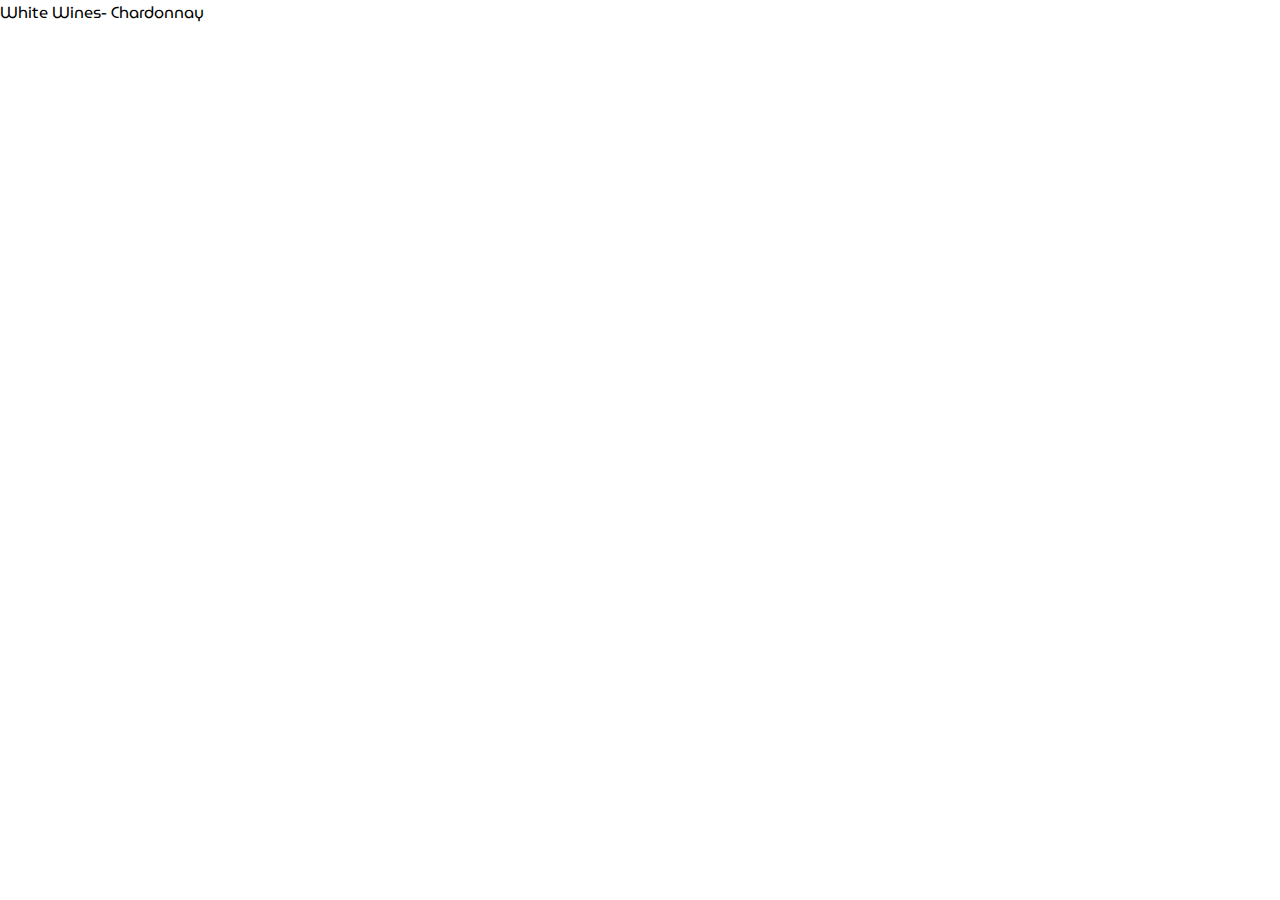
==== index.html @ d83c30e6 "저장1" ====
<!DOCTYPE html>
<html lang="ko">
<head>
    <meta charset="UTF-8">
    <meta name="viewport" content="width=device-width, initial-scale=1.0">
    <title>레이아웃5</title>
    <link href="https://fonts.googleapis.com/css2?family=MuseoModerno:wght@500&display=swap" rel="stylesheet">
    <link rel="stylesheet" href="css/layout5.css">
</head>
<body>
    <header>
        <p>White Wines- Chardonnay</p>
    </header>
</body>
</html>
---- css/layout5.css ----
*{margin: 0;padding: 0;font-family: 'MuseoModerno', cursive;}
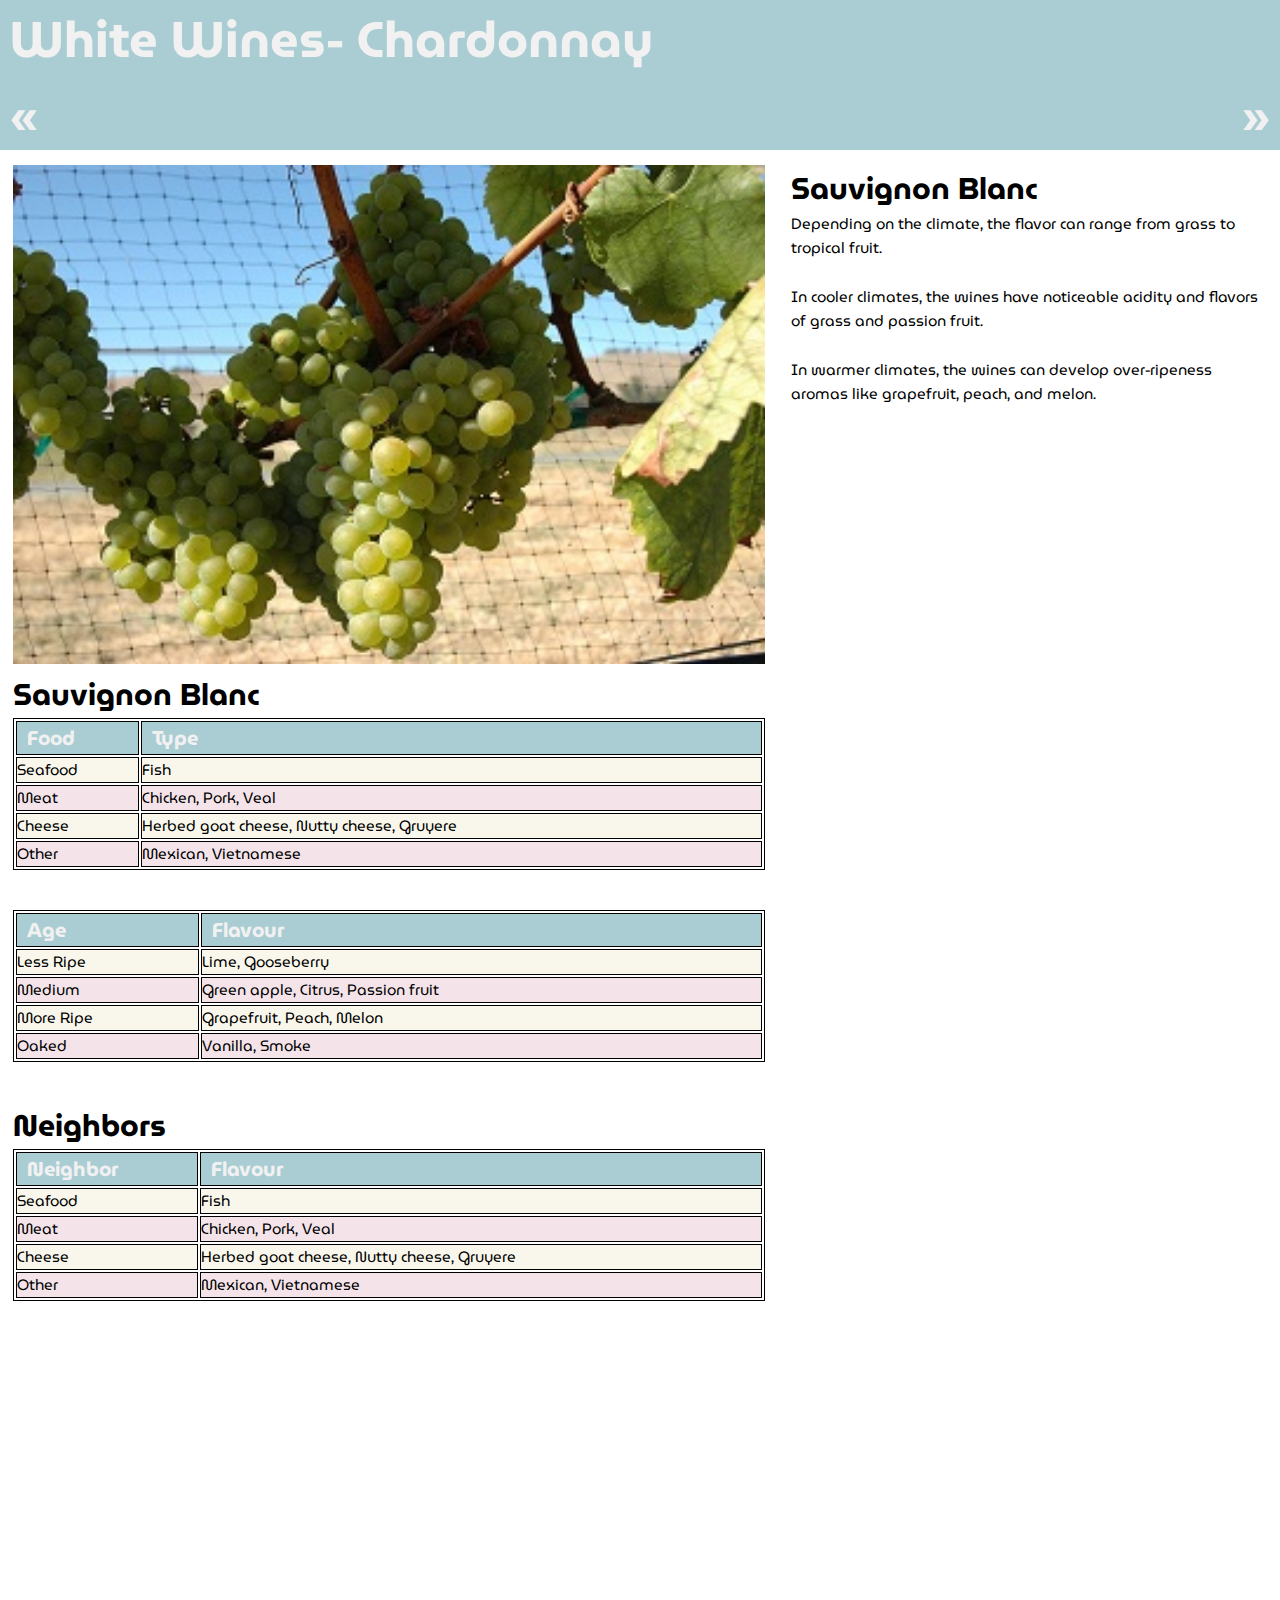
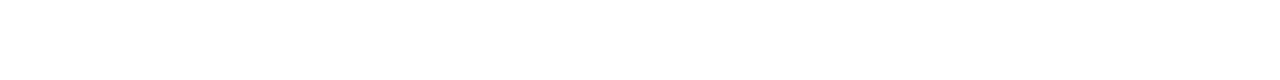
==== commit cb96e931: "저장2" ====
--- a/index.html
+++ b/index.html
@@ -1,5 +1,6 @@
 <!DOCTYPE html>
 <html lang="ko">
+
 <head>
     <meta charset="UTF-8">
     <meta name="viewport" content="width=device-width, initial-scale=1.0">
@@ -7,9 +8,99 @@
     <link href="https://fonts.googleapis.com/css2?family=MuseoModerno:wght@500&display=swap" rel="stylesheet">
     <link rel="stylesheet" href="css/layout5.css">
 </head>
+
 <body>
     <header>
-        <p>White Wines- Chardonnay</p>
+        <h2>White Wines- Chardonnay</h2>
+        <nav>
+            <h2 class="left"><a href="#">&laquo;</a></h2>
+            <h2 class="right"><a href="#">&raquo;</a></h2>
+        </nav>
     </header>
+
+    <div id="footer_wrap">
+        <div id="right_box">
+            <h2>Sauvignon Blanc</h2>
+            <p>Depending on the climate, the flavor can range from grass to tropical fruit.</p><br>
+            <p>In cooler climates, the wines have noticeable acidity and flavors of grass and passion fruit.</p><br>
+            <p>In warmer climates, the wines can develop over-ripeness aromas like grapefruit, peach, and melon.</p>
+        </div>
+        <div id="table_wrap">
+            <img src="img/img_chardonnay.jpg" alt="">
+            <h2>Sauvignon Blanc</h2>
+            <table>
+                <tr bgcolor="#AACDD3" align="left">
+                    <th><h4>Food</h4></th>
+                    <th><h4>Type</h4></th>
+                </tr>
+                <tr bgcolor="#F9F7EC">
+                    <td>Seafood</td>
+                    <td>Fish</td>
+                </tr>
+                <tr bgcolor="#F4E4EA">
+                    <td>Meat</td>
+                    <td>Chicken, Pork, Veal</td>
+                </tr>
+                <tr bgcolor="#F9F7EC">
+                    <td>Cheese</td>
+                    <td>Herbed goat cheese, Nutty cheese, Gruyere</td>
+                </tr>
+                <tr bgcolor="#F4E4EA">
+                    <td>Other</td>
+                    <td>Mexican, Vietnamese</td>
+                </tr>
+            </table>
+
+            <table>
+                <tr bgcolor="#AACDD3" align="left">
+                    <th><h4>Age</h4></th>
+                    <th><h4>Flavour</h4></th>
+                </tr>
+                <tr bgcolor="#F9F7EC">
+                    <td>Less Ripe</td>
+                    <td>Lime, Gooseberry</td>
+                </tr>
+                <tr bgcolor="#F4E4EA">
+                    <td>Medium</td>
+                    <td>Green apple, Citrus, Passion fruit</td>
+                </tr>
+                <tr bgcolor="#F9F7EC">
+                    <td>More Ripe</td>
+                    <td>Grapefruit, Peach, Melon</td>
+                </tr>
+                <tr bgcolor="#F4E4EA">
+                    <td>Oaked</td>
+                    <td>Vanilla, Smoke</td>
+                </tr>
+            </table>
+
+            <h2>Neighbors</h2>
+            <table>
+                <tr bgcolor="#AACDD3" align="left">
+                    <th><h4>Neighbor</h4></th>
+                    <th><h4>Flavour</h4></th>
+                </tr>
+                <tr bgcolor="#F9F7EC">
+                    <td>Seafood</td>
+                    <td>Fish</td>
+                </tr>
+                <tr bgcolor="#F4E4EA">
+                    <td>Meat</td>
+                    <td>Chicken, Pork, Veal</td>
+                </tr>
+                <tr bgcolor="#F9F7EC">
+                    <td>Cheese</td>
+                    <td>Herbed goat cheese, Nutty cheese, Gruyere</td>
+                </tr>
+                <tr bgcolor="#F4E4EA">
+                    <td>Other</td>
+                    <td>Mexican, Vietnamese</td>
+                </tr>
+            </table>
+
+        </div>
+
+    </div>
 </body>
+
 </html>--- a/css/layout5.css
+++ b/css/layout5.css
@@ -1 +1,63 @@
-*{margin: 0;padding: 0;font-family: 'MuseoModerno', cursive;}+*{margin: 0;padding: 0;font-family: 'MuseoModerno', cursive; text-decoration: none;}
+
+header{
+    width: 100%;
+    height: 150px;
+    background-color: #AACDD3;
+    color: #f1f1f1;
+}
+header h2{
+    font-size: 50px;
+    margin-left: 10px;
+}
+header nav .left{
+    float: left;
+}
+header nav .right{
+    float: right;
+    margin-right: 10px;
+}
+h2 a{
+    color: #f1f1f1;
+}
+#footer_wrap{
+    width: 98%;
+    height: 1500px;
+    /* background-color: #888888; */
+    margin: 15px auto;
+}
+#footer_wrap #right_box{
+    width: 38%;
+    height: 300px;
+    /* background-color: #777777; */
+    float: right;
+}
+#right_box h2{
+    font-size: 30px;
+}
+#right_box p{
+    font-size: 15px;
+}
+#table_wrap{
+    width: 60%;
+    height: 100%;
+    /* background-color: #666666; */
+    
+}
+#table_wrap img{
+    width: 100%;
+    
+}
+#table_wrap h2{
+    font-size: 30px;
+}
+table,th,td{
+    border: 1px solid black;
+    box-sizing: border-box;
+}
+table th{font-size: 20px; font-weight: 500;color: #f1f1f1; padding-left: 10px;}
+table td{font-size: 15px;}
+table{
+    width: 100%;
+    margin-bottom: 40px;
+}